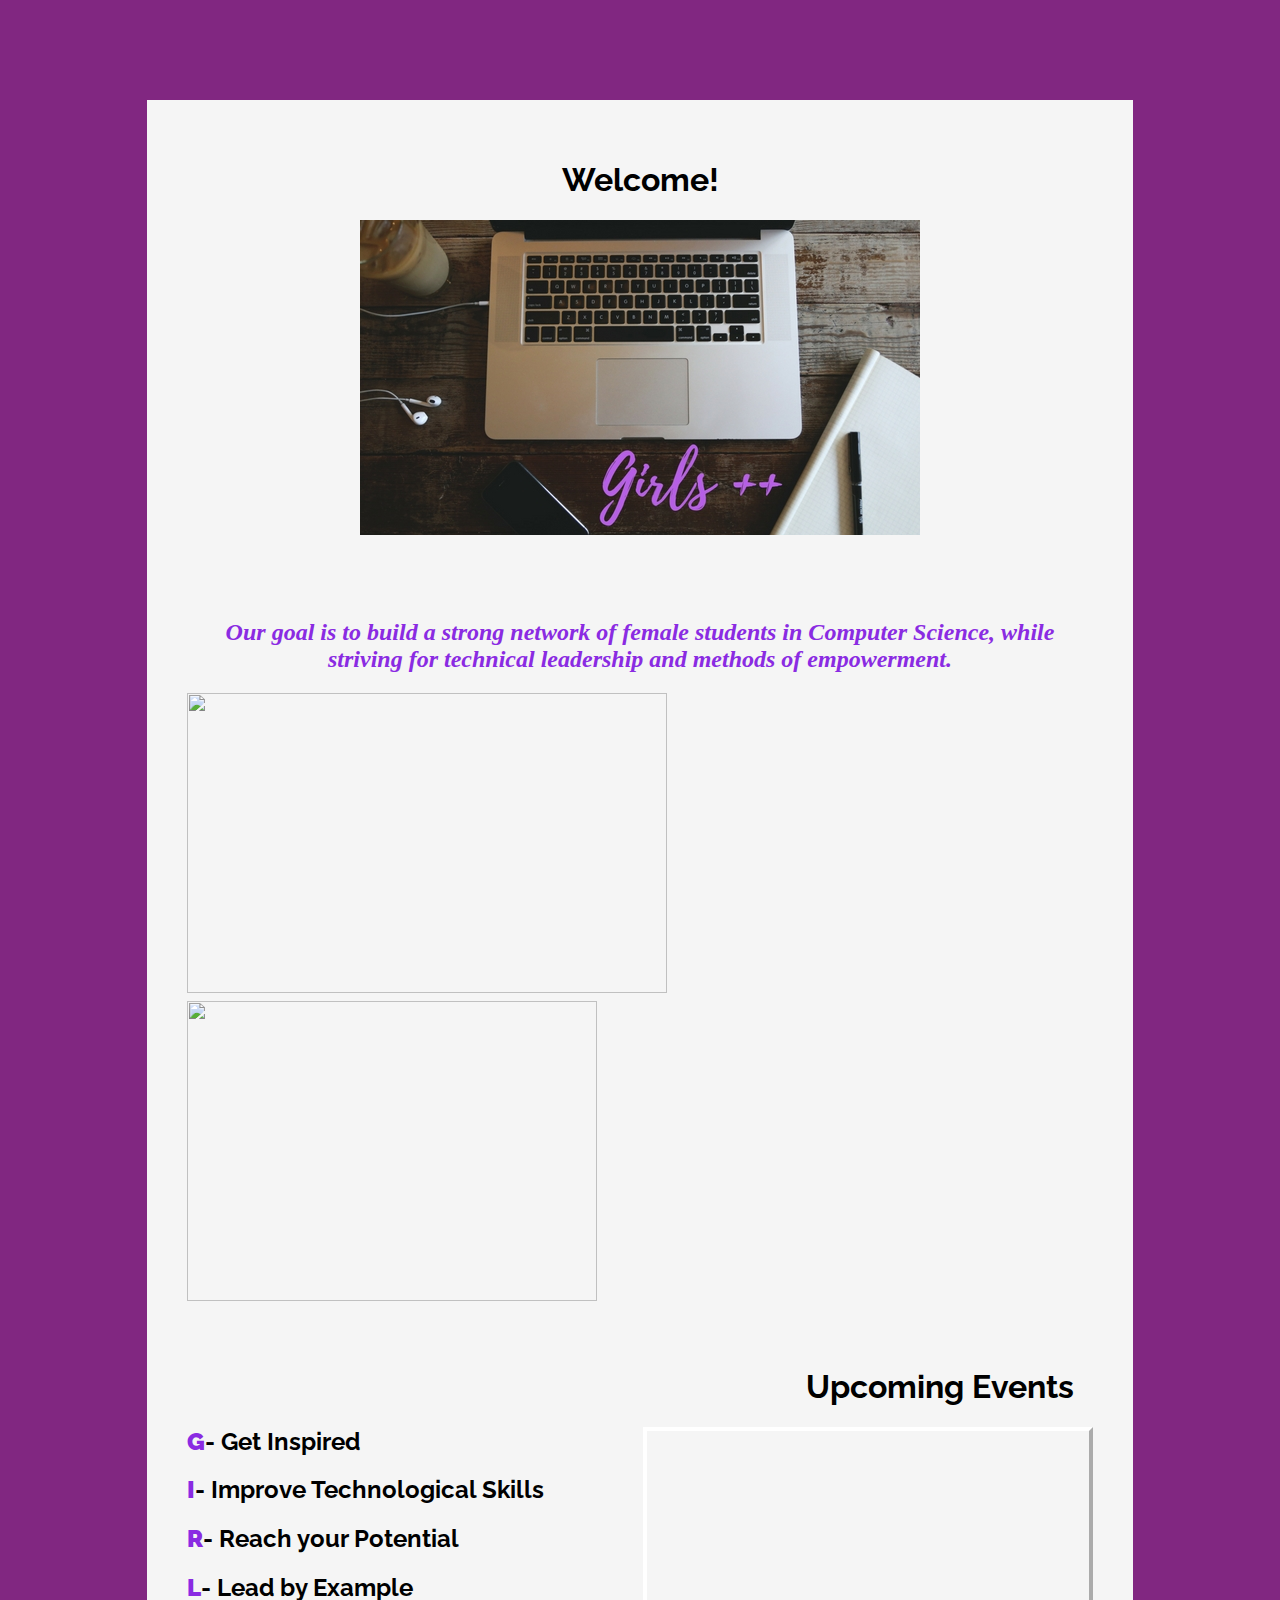
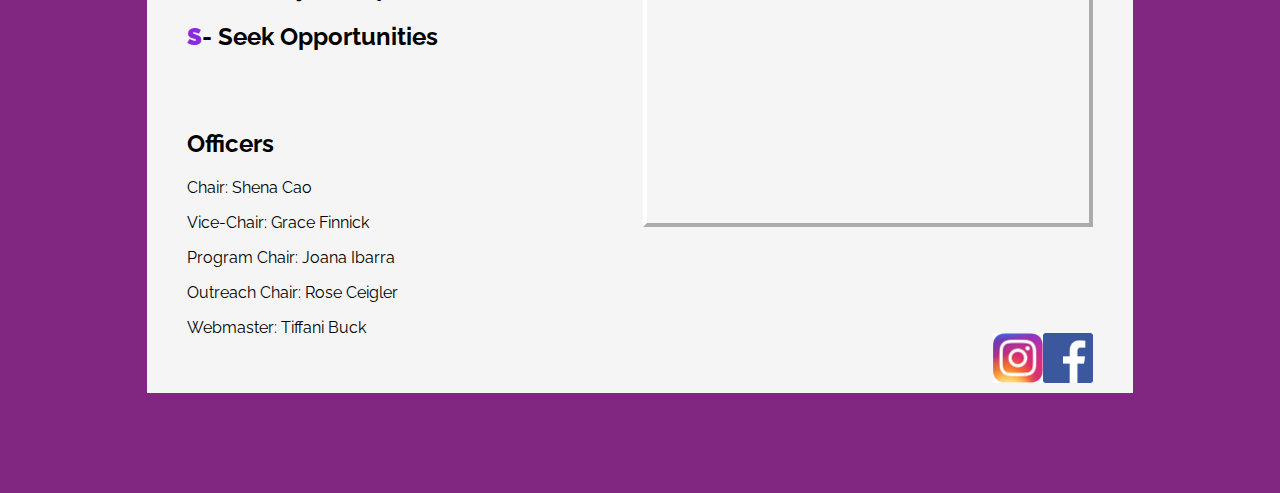
==== index.html @ fae146b2 "Add files via upload" ====
<!DOCTYPE html>
<html>
<!--<meta name="viewport" content="width=device-width, initial-scale=1.0">-->
<link href="https://fonts.googleapis.com/css?family=Raleway" rel="stylesheet">
<title>Girls++</title>
<style>
* {
  box-sizing: border-box;
}
body{
    background-color:#812781;
}

#regForm {
  background-color: whitesmoke;
  margin: 100px auto;
  font-family: Raleway;
  padding: 40px;
  width: 78%;
  min-width: 400px;
}
h1{
    text-align: center;
}
.imagestyle1 { 
    position: relative; top: -20px; 
}

</style>
<body>

<form id="regForm" action="/action_page.php">
   
  <h1 >Welcome!</h1>

  <center><img src="girls.jpg" ></center>

  
  <h1 style="color: whitesmoke"><center>Our Mission:</h1></center> 
  <font face="Lucida Calligraphy"><h2 style="color:blueviolet"><em><center>Our goal is to build a strong network of female students in Computer Science, while striving for technical leadership and methods of empowerment.</h2></em></center></font>
  <img src="photo1.jpg" style="float: left; width:480px; height:300px;margin-right: 1%; margin-bottom: 0.5em;">
  <img src="photo2.jpg" style="float: left; width: 410px;height:300px; margin-right: 1%; margin-bottom: 0.5em;">
  
  <p style="clear: both;"></p>
  

    <br></br><h1 style="color: black; margin-left: 600px;" >Upcoming Events</h1>
    
    
    <iframe style="border: white 4px outset; float:right;"src="https://calendar.google.com/calendar/b/1/embed?showPrint=0&amp;showCalendars=0&amp;showTz=0&amp;height=600&amp;wkst=1&amp;bgcolor=%23FFFFFF&amp;src=girlsplusplusatgsu%40gmail.com&amp;color=%237A367A&amp;ctz=America%2FNew_York" style="border-width:0" width="450" height="400" frameborder="0" scrolling="no"></iframe>
  
    <div>
            <h2><b  style="color:blueviolet">G</b>- Get Inspired  </h2>	
            <h2><b  style="color:blueviolet">I</b>- Improve Technological Skills</h2>
            <h2><b  style="color:blueviolet">R</b>- Reach your Potential</h2>
            <h2><b  style="color:blueviolet">L</b>- Lead by Example  </h2>
            <h2><b  style="color:blueviolet">S</b>- Seek Opportunities</h2>
            <div class="clear"></div><br></br>


<b><h2 style="color:black">Officers</h2></b>
<p> Chair: Shena Cao</p>
<p>Vice-Chair: Grace Finnick</p>
<p>Program Chair: Joana Ibarra</p>
<p>Outreach Chair: Rose Ceigler</p>
<p>Webmaster: Tiffani Buck</p>



<a href="http://www.facebook.com/groups/526152871102915/?source_id=163993890919444" target="_blank"><img class="t-image imagestyle1"src="facebook.png" width="50" height="50"style=" float:right;"></a>
<a href="http://www.instagram.com/girlsplusplusatgsu" target="_blank"><img class="t-image imagestyle1"src="instagram.jpg" width="50" height="50" style=" float:right;"></a>



    </body>
</html>
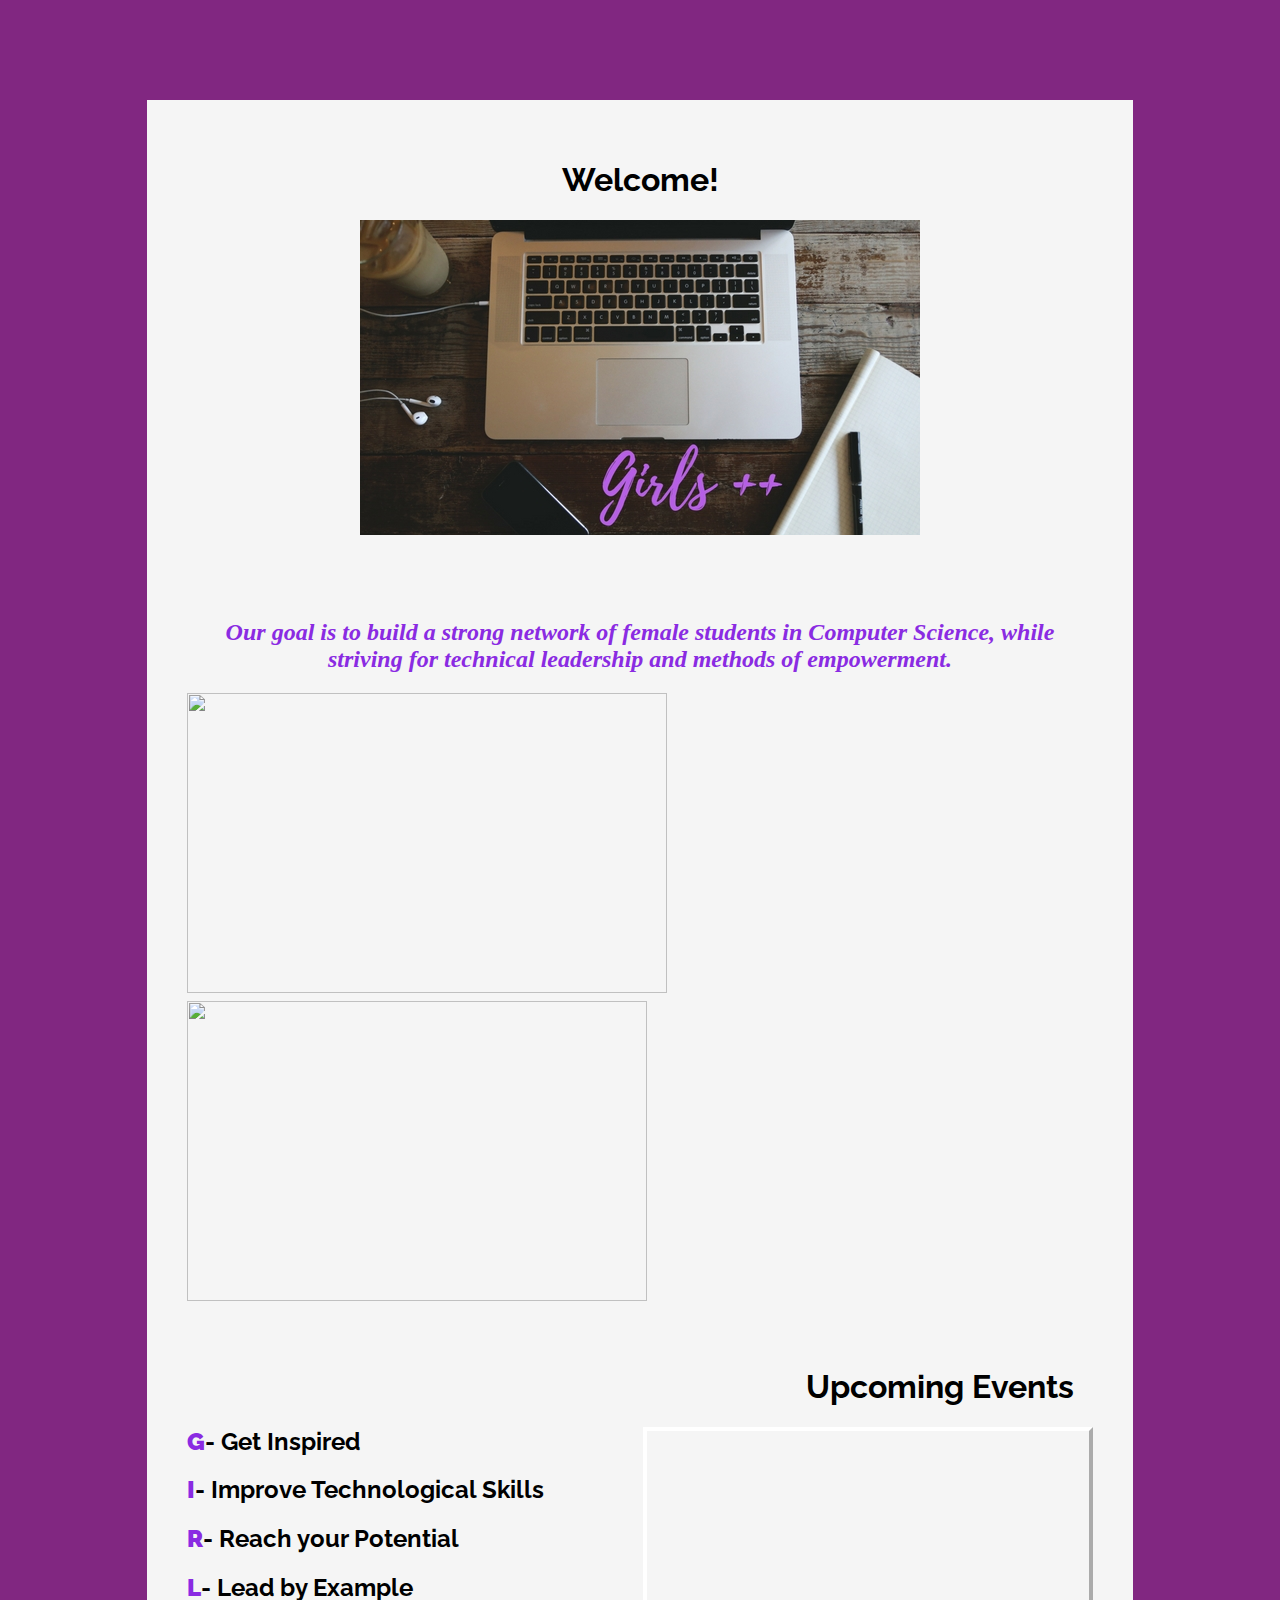
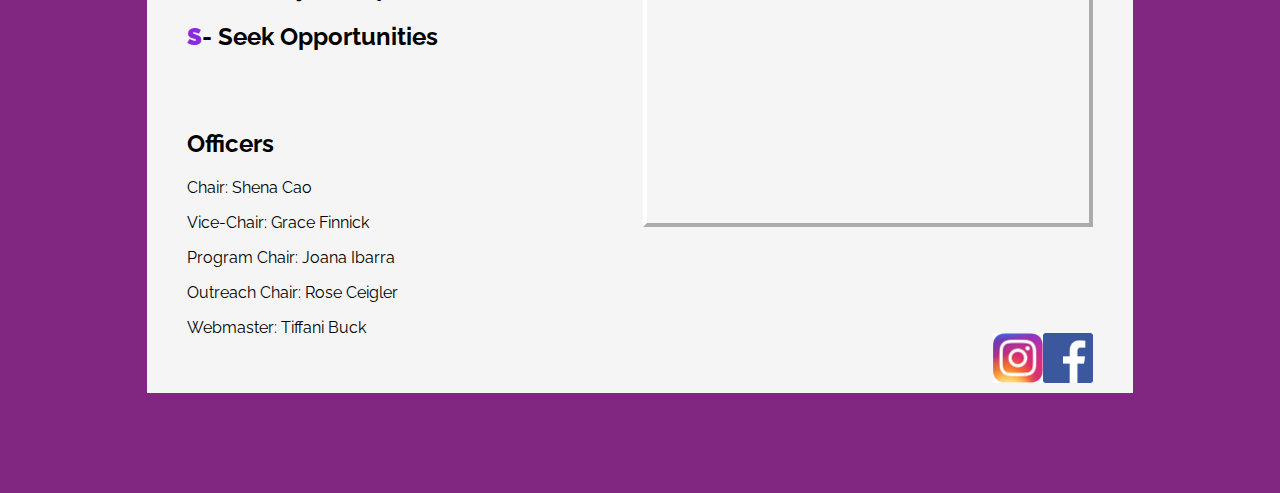
==== commit 98823c6f: "Add files via upload" ====
--- a/index.html
+++ b/index.html
@@ -1,6 +1,11 @@
 <!DOCTYPE html>
 <html>
-<!--<meta name="viewport" content="width=device-width, initial-scale=1.0">-->
+    <head>
+        <meta charset="utf-8"/>
+        <meta name="viewport" content="width=device=width, initial-scale=1">
+     <!--   <link rel="stylesheet" type="text/css" gref="style.css"/> -->
+    </head>
+
 <link href="https://fonts.googleapis.com/css?family=Raleway" rel="stylesheet">
 <title>Girls++</title>
 <style>
@@ -29,6 +34,7 @@
 </style>
 <body>
 
+
 <form id="regForm" action="/action_page.php">
    
   <h1 >Welcome!</h1>
@@ -38,9 +44,13 @@
   
   <h1 style="color: whitesmoke"><center>Our Mission:</h1></center> 
   <font face="Lucida Calligraphy"><h2 style="color:blueviolet"><em><center>Our goal is to build a strong network of female students in Computer Science, while striving for technical leadership and methods of empowerment.</h2></em></center></font>
-  <img src="photo1.jpg" style="float: left; width:480px; height:300px;margin-right: 1%; margin-bottom: 0.5em;">
-  <img src="photo2.jpg" style="float: left; width: 410px;height:300px; margin-right: 1%; margin-bottom: 0.5em;">
+  <!--Sliderbox of images-->
   
+
+      <img src="photo1.jpg" style="float: left; width:480px; height:300px;margin-right: 1%; margin-bottom: 0.5em;">
+        <img src="photo2.jpg" style="float: left; width: 460px;height:300px; margin-right: 1%; margin-bottom: 0.5em;">
+    
+
   <p style="clear: both;"></p>
   
 
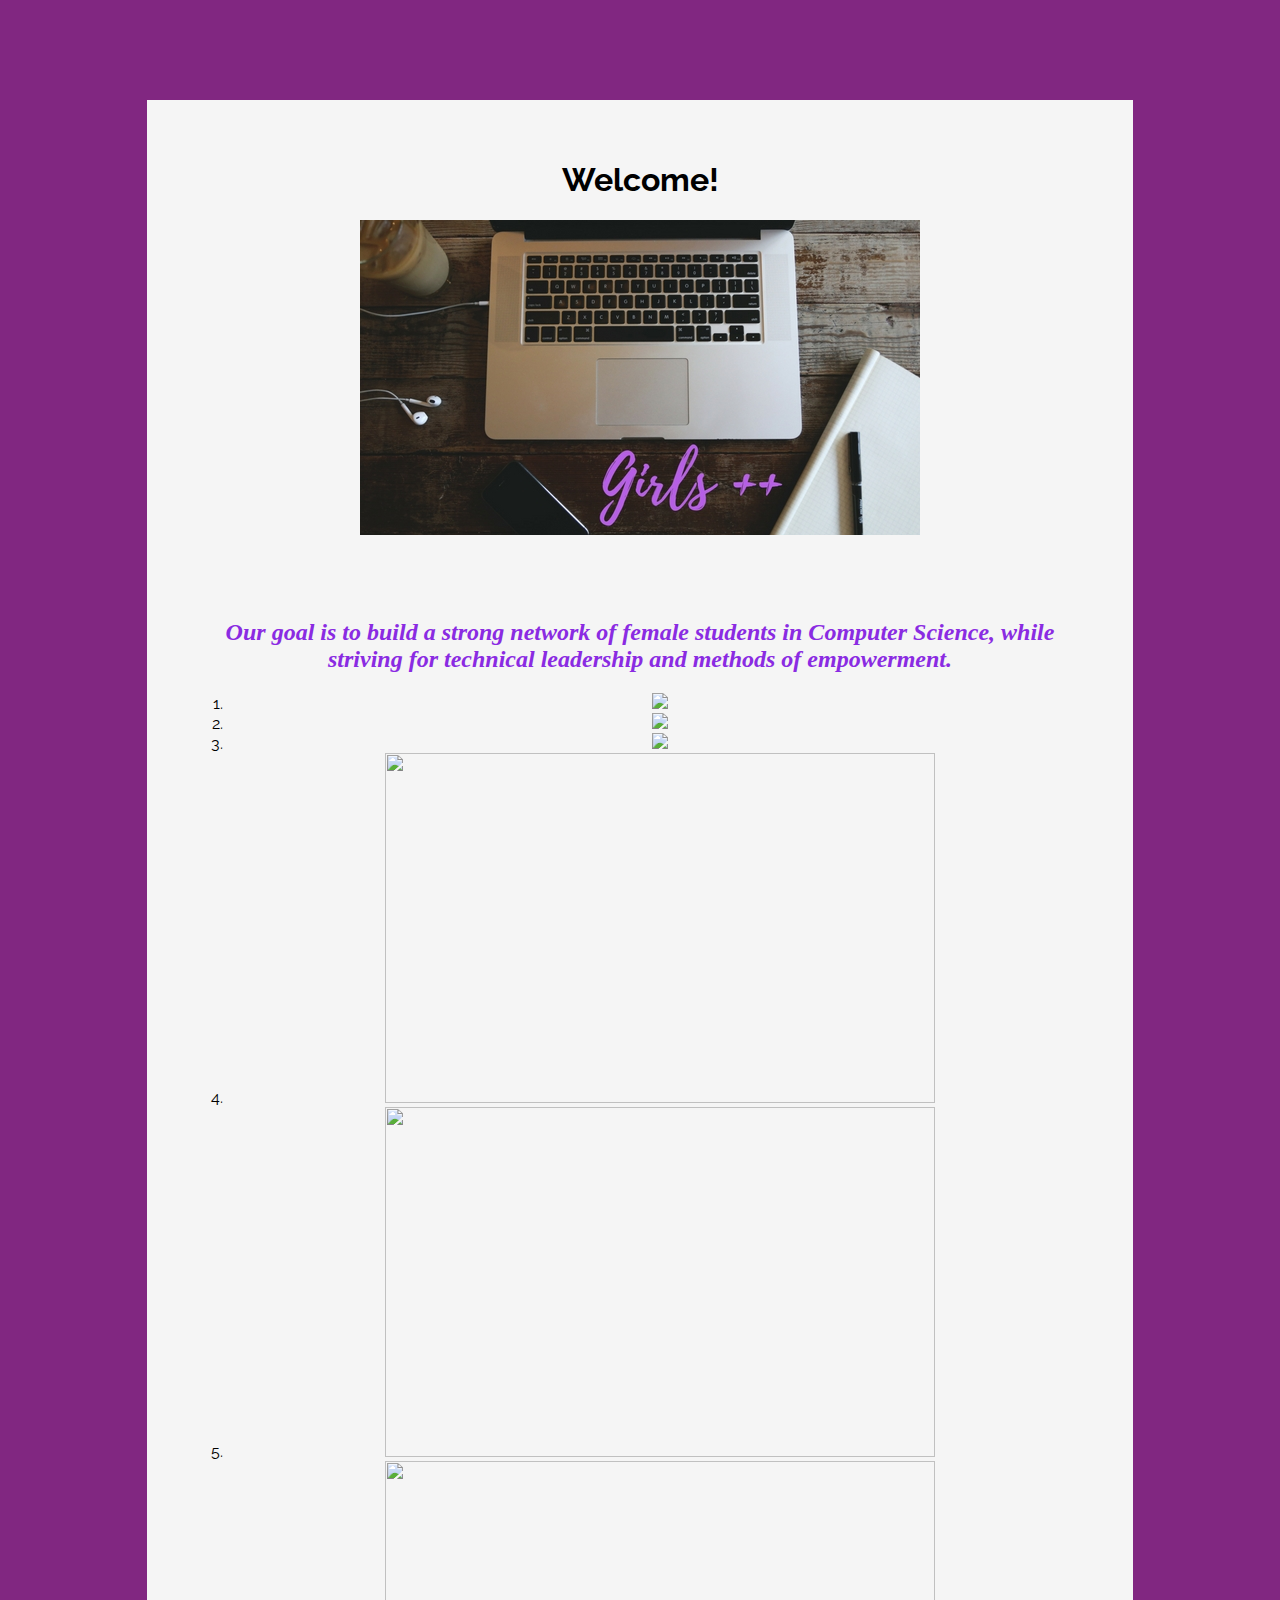
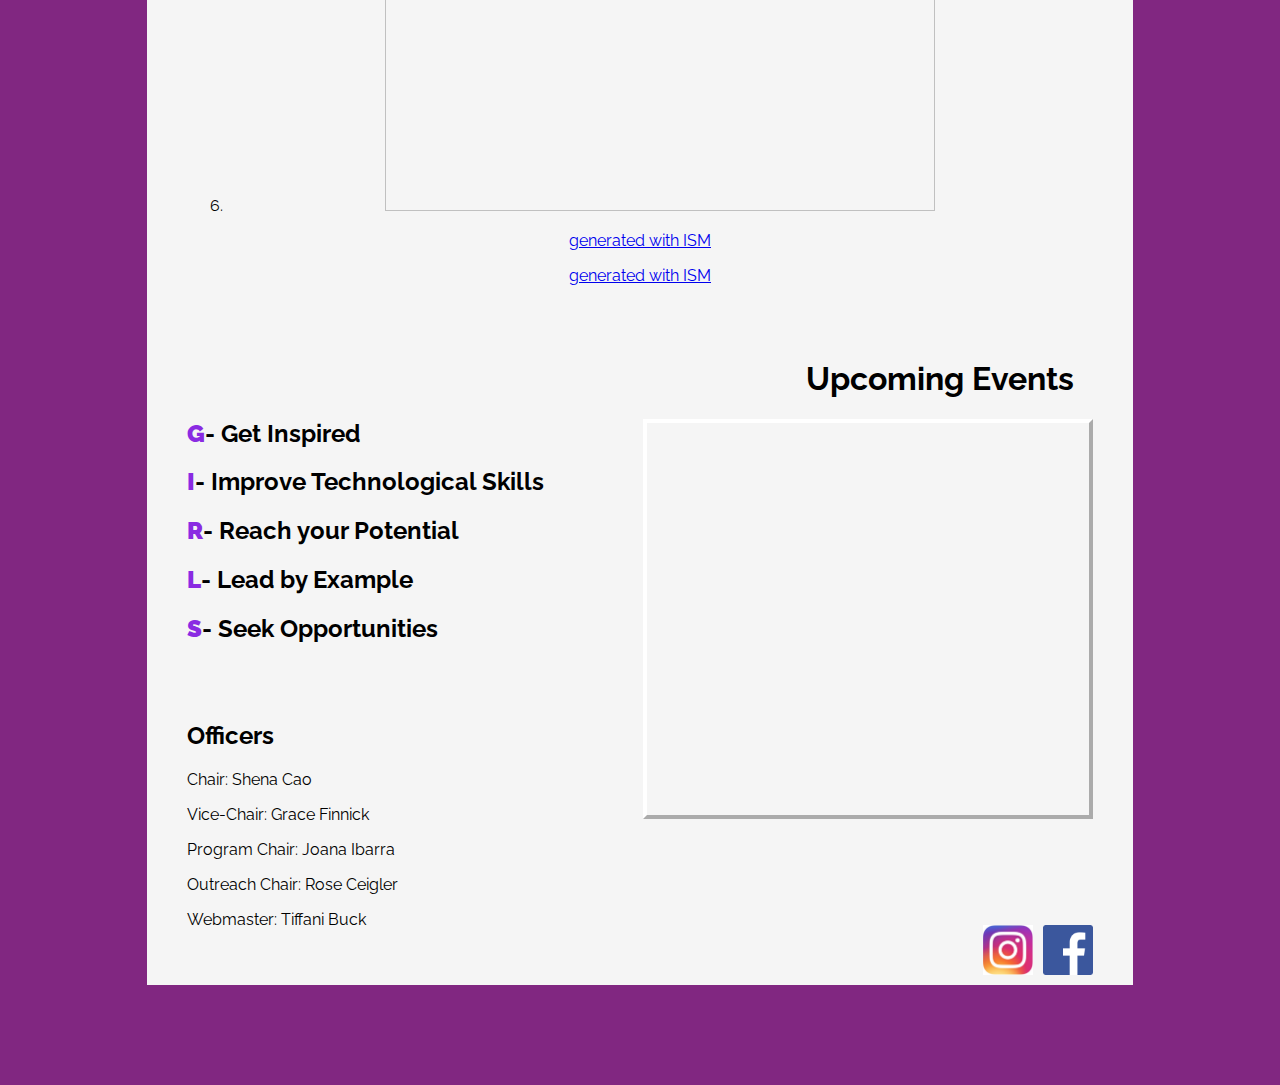
==== commit 14fbe2d5: "Add files via upload" ====
--- a/index.html
+++ b/index.html
@@ -1,9 +1,13 @@
 <!DOCTYPE html>
 <html>
     <head>
-        <meta charset="utf-8"/>
+      <meta charset="utf-8"/>
         <meta name="viewport" content="width=device=width, initial-scale=1">
-     <!--   <link rel="stylesheet" type="text/css" gref="style.css"/> -->
+        <link href="http://fonts.googleapis.com/css?family=Lobster+Two|Dancing+Script|Shadows+Into+Light+Two" rel="stylesheet" type="text/css">
+        <link rel="stylesheet" href="ism/css/my-slider.css"/>
+        <script src="ism/js/ism-2.2.min.js"></script>
+ 
+        
     </head>
 
 <link href="https://fonts.googleapis.com/css?family=Raleway" rel="stylesheet">
@@ -31,6 +35,8 @@
     position: relative; top: -20px; 
 }
 
+
+
 </style>
 <body>
 
@@ -44,13 +50,39 @@
   
   <h1 style="color: whitesmoke"><center>Our Mission:</h1></center> 
   <font face="Lucida Calligraphy"><h2 style="color:blueviolet"><em><center>Our goal is to build a strong network of female students in Computer Science, while striving for technical leadership and methods of empowerment.</h2></em></center></font>
-  <!--Sliderbox of images-->
-  
-
-      <img src="photo1.jpg" style="float: left; width:480px; height:300px;margin-right: 1%; margin-bottom: 0.5em;">
-        <img src="photo2.jpg" style="float: left; width: 460px;height:300px; margin-right: 1%; margin-bottom: 0.5em;">
+<!-- Gallery Slideshow -->  
+  <center><div class="ism-slider" data-play_type="once" data-interval="3000" data-radios="false" id="my-slider">
+        <ol>
+          <li>
+            <img src="ism/image/slides/_u/1522287360366_550488.jpg">
+            <div class="ism-caption ism-caption-0" data-delay='200'></div>
+          </li>
+          <li>
+            <img src="ism/image/slides/_u/1522287360768_318037.jpg">
+          </li>
+          <li>
+            <img src="ism/image/slides/_u/1522287358329_338944.jpg">
+          </li>
     
-
+              <li>
+                <img width=" 550" height="350"src="ism/image/slides/_u/1522289464240_468490.jpg">
+                <div class="ism-caption ism-caption-0" data-delay='200'></div>
+              </li>
+              <li>
+                <img width=" 550" height="350"src="ism/image/slides/_u/1522289465335_930745.jpg">
+              </li>
+              <li>
+                <img width=" 550" height="350"src="ism/image/slides/_u/1522289465748_731672.jpg">
+              </li>
+            </ol>
+        
+        
+          <p class="ism-badge" id="my-slider-ism-badge"><a class="ism-link" href="http://imageslidermaker.com" rel="nofollow">generated with ISM</a></p>
+          
+      <p class="ism-badge" id="my-slider-ism-badge"><a class="ism-link" href="http://imageslidermaker.com" rel="nofollow">generated with ISM</a></p>
+      
+    </div></center>
+<!-- end of slideshow -->
   <p style="clear: both;"></p>
   
 
@@ -77,7 +109,7 @@
 
 
 
-<a href="http://www.facebook.com/groups/526152871102915/?source_id=163993890919444" target="_blank"><img class="t-image imagestyle1"src="facebook.png" width="50" height="50"style=" float:right;"></a>
+<a href="http://www.facebook.com/groups/526152871102915/?source_id=163993890919444" target="_blank"><img class="t-image imagestyle1"src="facebook.png" width="50" height="50"style=" float:right; margin-left:10px;"></a>
 <a href="http://www.instagram.com/girlsplusplusatgsu" target="_blank"><img class="t-image imagestyle1"src="instagram.jpg" width="50" height="50" style=" float:right;"></a>
 
 
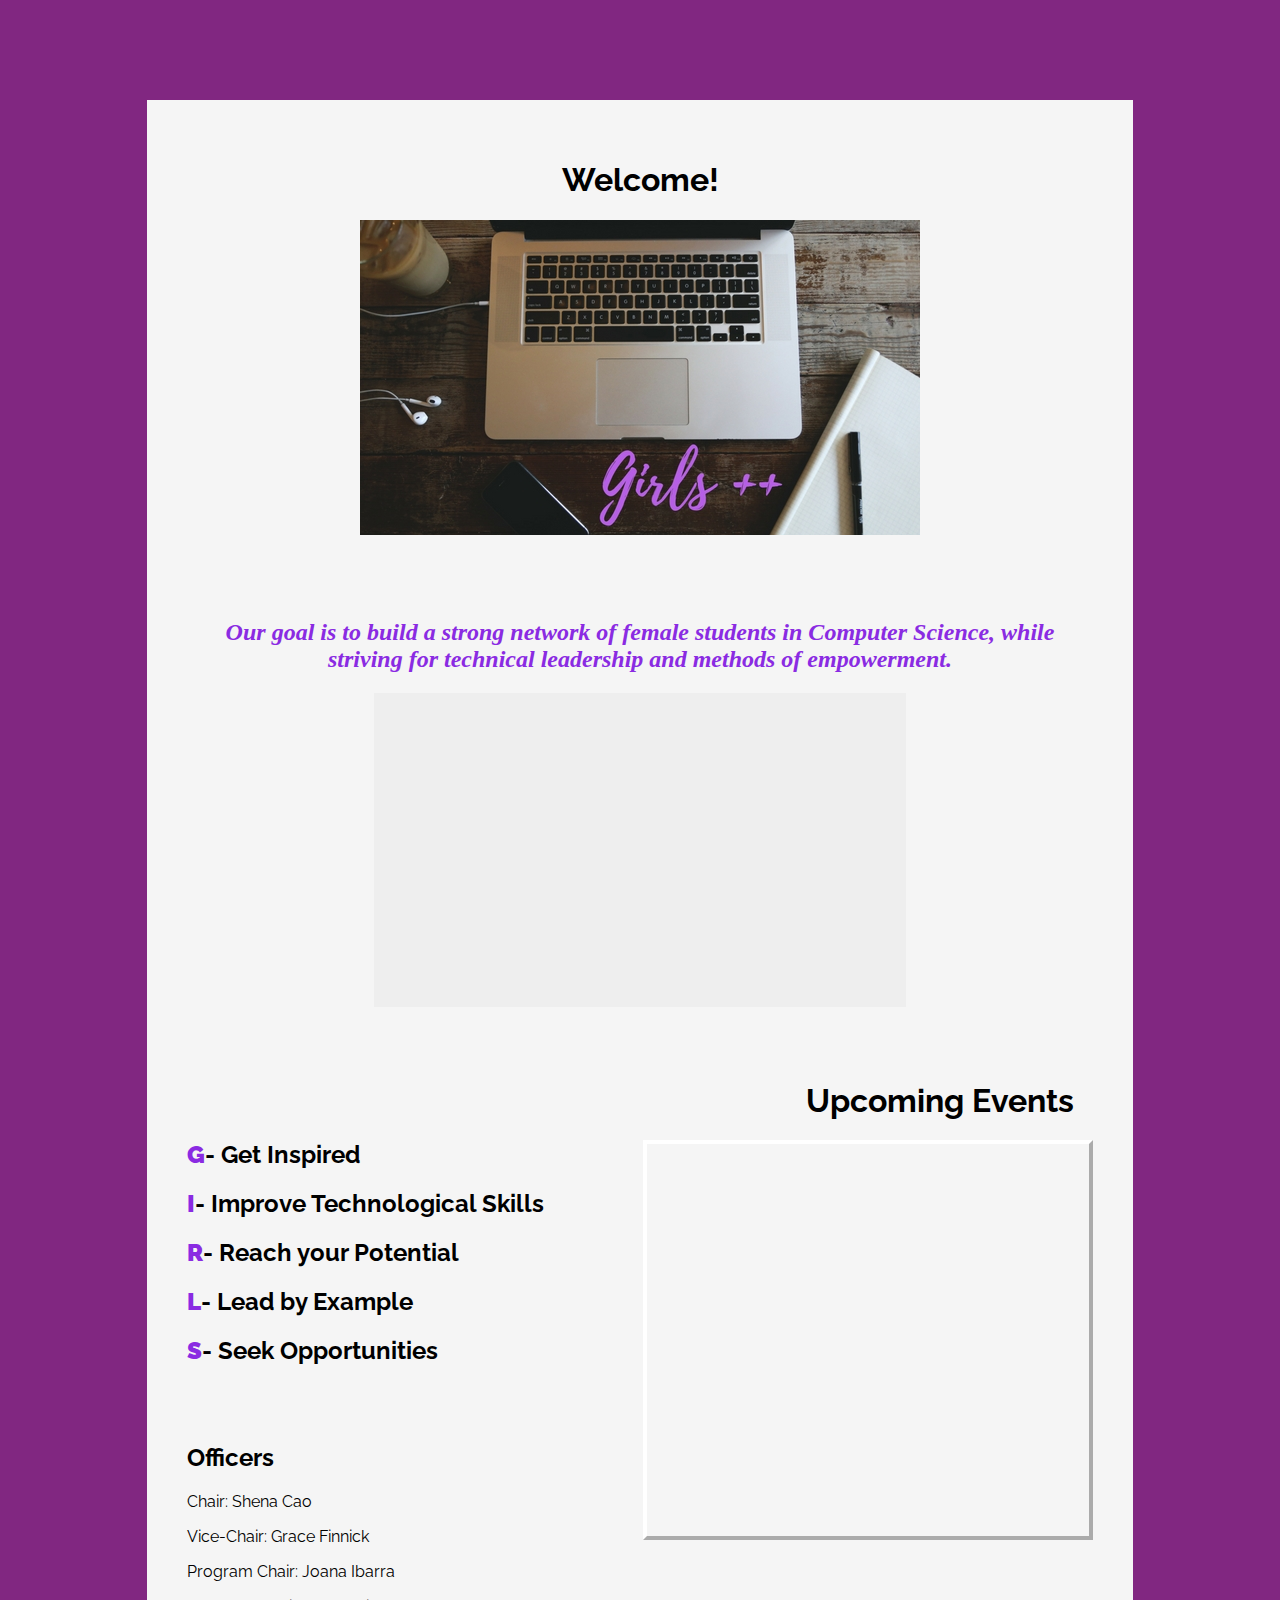
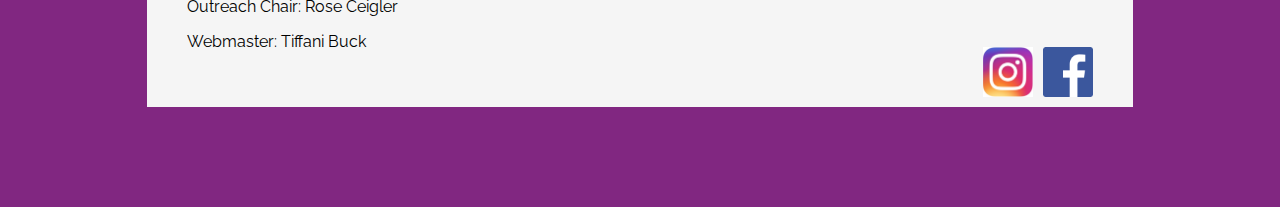
==== commit b9c70d05: "Update index.html" ====
--- a/index.html
+++ b/index.html
@@ -54,14 +54,14 @@
   <center><div class="ism-slider" data-play_type="once" data-interval="3000" data-radios="false" id="my-slider">
         <ol>
           <li>
-            <img src="ism/image/slides/_u/1522287360366_550488.jpg">
+            <img src="1522287360366_550488.jpg">
             <div class="ism-caption ism-caption-0" data-delay='200'></div>
           </li>
           <li>
-            <img src="ism/image/slides/_u/1522287360768_318037.jpg">
+            <img src="1522287360768_318037.jpg">
           </li>
           <li>
-            <img src="ism/image/slides/_u/1522287358329_338944.jpg">
+            <img src="1522287358329_338944.jpg">
           </li>
     
               <li>
--- a/ism/css/my-slider.css
+++ b/ism/css/my-slider.css
@@ -0,0 +1,519 @@
+.ism-slider > ol, .ism-slider > ol > li, .ism-slider > ol > li > img { width: 100%; list-style: none; margin: 0; padding: 0; }
+.ism-slider {
+  overflow: hidden;
+  position: relative;
+  padding: 0 !important;
+  -webkit-user-select: none;
+  -khtml-user-select: none;
+  -moz-user-select: none;
+  -ms-user-select: none;
+  user-select: none;
+  cursor: default;
+  z-index: 2;
+  background-color: rgba(0, 0, 0, 0.1);
+  -webkit-animation: ism-fadein 3s;
+  -webkit-background-clip: padding-box;
+  -moz-background-clip: padding;
+  background-clip: padding-box;
+}
+@-webkit-keyframes ism-fadein {
+  from { opacity: 0; }
+  to { opacity: 1; }
+}
+@-webkit-keyframes ism-loading {
+  50% { left: 120px; }
+}
+
+.ism-slider .ism-slides {
+  list-style: none;
+  position: absolute;
+  height: 100%;
+  top: 0;
+  padding: 0 !important;
+  margin-top: 0;
+  margin-bottom: 0;
+  z-index: 1;
+}
+
+.ism-slider li.ism-slide {
+  height: 100%;
+  overflow: hidden;
+  position: absolute;
+  display: block;
+  top: 0;
+  bottom: 0;
+  margin: 0 !important;
+  padding: 0 !important;
+  background-color: #d5d5d5;
+  text-align: center;
+}
+
+.ism-slider .ism-img-frame {
+  display: block;
+  position: absolute;
+  width: 100%;
+  height: 100%;
+}
+
+.ism-slider a.ism-image-link {
+  position: absolute;
+  color: inherit;
+  text-decoration: none;
+  display: block;
+  top: 0;
+  left: 0;
+  width: 100%;
+  height: 100%;
+}
+
+.ism-slider .ism-img {
+  display: block;
+  border: none;
+  position: absolute;
+  pointer-events: none;
+}
+
+.ism-button, .ism-pause-button {
+  position: absolute;
+  display: block;
+  -webkit-box-sizing: border-box; -moz-box-sizing: border-box; box-sizing: border-box;
+  border: none;
+  outline: none;
+  text-align:center;
+  z-index: 6;
+  cursor: pointer;
+  padding: 0;
+  background-repeat: no-repeat;
+  background-position: center center;
+}
+
+.ism-pause-button {
+  display: none;
+  left: 50%;
+}
+
+.ism-slider:hover .ism-pause-button {
+  display: block;
+}
+
+.ism-caption {
+  -webkit-box-sizing: border-box; -moz-box-sizing: border-box; box-sizing: border-box;
+  padding: 0 1em;
+  text-shadow: none;
+  line-height: 1.2em;
+  padding: 0.25em 0.5em;
+  width: auto;
+  height: auto;
+  text-align: center;
+  visibility: hidden;
+}
+
+a.ism-image-link .ism-caption, a.ism-caption {
+  text-decoration: none;
+  font-weight: normal;
+}
+
+a.ism-caption:hover {
+  text-decoration: underline;
+}
+
+.ism-caption-0 {
+  z-index: 3;
+}
+
+.ism-caption-1 {
+  z-index: 4;
+}
+
+.ism-caption-2 {
+  z-index: 5;
+}
+
+.ism-radios {
+  margin: 0;
+  padding: 0;
+  list-style: none;
+  color: #fff;
+  font-size: 1px;
+}
+
+.ism-slider .ism-radios {
+  position: absolute;
+  -webkit-box-sizing: border-box; -moz-box-sizing: border-box; box-sizing: border-box;
+  z-index: 6;
+  bottom: 5px;
+  left: 0;
+  right: 0;
+  width: auto;
+  background-color: rgba(255, 255, 255, 0.0);
+  padding: 0 7px;
+  height: 0;
+  overflow: visible;
+}
+
+.ism-slider .ism-radios.ism-radios-as-thumbnails {
+  bottom: 5px;
+}
+
+.ism-radios li {
+  position: relative;
+  display: inline-block;
+  margin: 0 3px;
+  padding: 0;
+}
+
+.ism-radios input.ism-radio {
+  display: none;
+}
+
+.ism-radios label {
+  display: block;
+  -webkit-box-sizing: border-box; -moz-box-sizing: border-box; box-sizing: border-box;
+  margin: 0;
+  text-decoration: none;
+  cursor: pointer;
+}
+
+.ism-radios-as-thumbnails label {
+  -webkit-background-size: 120% auto; -moz-background-size: 120% auto; -o-background-size: 120% auto; background-size: 120% auto;
+  background-position: center center;
+  background-repeat: no-repeat;
+  border: 2px solid rgba(255, 255, 255, 0.6);
+  opacity: 0.8;
+}
+
+.ism-radios-as-thumbnails label:hover {
+  border: 2px solid #fff;
+  opacity: 1;
+}
+
+.ism-radios-as-thumbnails li.active label {
+  border: 2px solid rgba(255, 255, 255, 1.0);
+  opacity: 1;
+}
+
+p.ism-badge {
+  margin: 0 auto;
+  text-align: right;
+  font-size: 10px;
+  padding-top: 1px;
+  color: #ccc;
+  font-family: sans-serif;
+  font-weight: normal;
+}
+
+p.ism-badge a.ism-link {
+  color: inherit;
+  text-decoration: none;
+  margin-right: 0.25em;
+}
+
+p.ism-badge a.ism-link:hover {
+  color: #aaa;
+  text-decoration: underline;
+}
+
+.ism-zoom-in {
+  -webkit-animation: zoomin 0.81s linear 1;
+  animation: zoomin 0.81s linear 1;
+}
+
+@-webkit-keyframes zoomin {
+  0% { -webkit-transform: scale(1.0); transform: scale(1.0); }
+  100% { -webkit-transform: scale(3.0); transform: scale(3.0); }
+}
+@keyframes zoomin {
+  0% { -webkit-transform: scale(1.0); transform: scale(1.0); }
+  100% { -webkit-transform: scale(3.0); transform: scale(3.0); }
+}
+
+@-webkit-keyframes fadein {
+  0% { opacity: 0; }
+ 100% { opacity: 1; }
+}
+@keyframes fadein {
+  0% { opacity: 0; }
+ 100% { opacity: 1; }
+}
+
+@-webkit-keyframes slidein {
+  0% { -webkit-transform: translate(-1200px, 0); transform: translate(-1200px, 0); }
+  100% { -webkit-transform: translate(0, 0); transform: translate(0, 0); }
+}
+@keyframes slidein {
+  0% { -webkit-transform: translate(-1200px, 0); transform: translate(-1200px, 0); }
+  100% { -webkit-transform: translate(0, 0); transform: translate(0, 0); }
+}
+
+@-webkit-keyframes popin {
+  50% { -webkit-transform: scale(1.2); transform: scale(1.2); }
+}
+@keyframes popin {
+  50% { -webkit-transform: scale(1.2); transform: scale(1.2); }
+}
+
+.ism-zoom-pan {
+  -webkit-animation: zoompan 20.0s linear 1;
+  animation: zoompan 20.0s linear 1;
+}
+@-webkit-keyframes zoompan {
+  0% { -webkit-transform: translate(0, 0) scale(1.0); transform: translate(0, 0) scale(1.0); }
+  50% { -webkit-transform: translate(-5%, -5%) scale(1.3); transform: translate(-5%, -5%) scale(1.3); }
+  100% { -webkit-transform: translate(0, 0) scale(1.0); transform: translate(0, 0) scale(1.0); }
+}
+@keyframes zoompan {
+  0% { -webkit-transform: translate(0, 0) scale(1.0); transform: translate(0, 0) scale(1.0); }
+  50% { -webkit-transform: translate(-5%, -5%) scale(1.3); transform: translate(-5%, -5%) scale(1.3); }
+  100% { -webkit-transform: translate(0, 0) scale(1.0); transform: translate(0, 0) scale(1.0); }
+}
+
+.ism-zoom-rotate {
+  -webkit-animation: zoomrotate 20.0s linear 1;
+  animation: zoomrotate 20.0s linear 1;
+}
+@-webkit-keyframes zoomrotate {
+  0% { -webkit-transform: rotate(0) scale(1.0); transform: rotate(0) scale(1.0); }
+  50% { -webkit-transform: rotate(-5deg) scale(1.3); transform: rotate(-5deg) scale(1.3); }
+  100% { -webkit-transform: rotate(0) scale(1.0); transform: rotate(0) scale(1.0); }
+}
+@keyframes zoomrotate {
+  0% { -webkit-transform: rotate(0) scale(1.0); transform: rotate(0) scale(1.0); }
+  50% { -webkit-transform: rotate(-5deg) scale(1.3); transform: rotate(-5deg) scale(1.3); }
+  100% { -webkit-transform: rotate(0) scale(1.0); transform: rotate(0) scale(1.0); }
+}
+/* SLIDER */
+
+#my-slider {
+    width: 532px;
+    border-radius: 0;
+}
+
+#my-slider-ism-badge {
+    width: 532px;
+}
+
+#my-slider:before {
+    content: ''; display: block; padding-top: 59%;
+}
+
+#my-slider .ism-frame {
+    position: absolute; top: 0; bottom: 0; left: 0; width: 100%;
+}
+
+#my-slider .ism-button {
+    display: block;
+    border-radius: 30px;
+    width: 60px; height: 60px; background-size: 16px 16px; top: 50%; margin-top: -30px;
+    color: #000; background-color: rgba(255, 255, 255, 0.3);
+    display: block; visibility: visible;
+}
+
+#my-slider .ism-button-prev {
+    background-image: url([data-uri]);
+    left: 10px;
+}
+
+#my-slider .ism-button-next {
+    background-image: url([data-uri]);
+    right: 10px;
+}
+
+#my-slider .ism-pause-button {
+    width: 60px; height: 60px; background-size: 16px 16px; top: 50%; margin-top: -30px; border-radius: 30px; margin-left: -30px;
+    color: #000; background-color: rgba(255, 255, 255, 0.3); background-image: url([data-uri]);
+}
+
+#my-slider .ism-pause-button.ism-play {
+    background-image: url([data-uri]);
+}
+
+#my-slider .ism-button:hover {
+    background-color: rgba(255, 255, 255, 0.6);
+}
+
+#my-slider .ism-pause-button:hover {
+    background-color: rgba(255, 255, 255, 0.6);
+}
+
+#my-slider .ism-radios {
+    display: none;
+    height: 20px;
+    text-align: center;
+}
+
+#my-slider .ism-radios label {
+    width: 20px; height: 20px;
+    border-radius: 10px;
+    color: #fff; background-color: rgba(0, 0, 0, 0.5);
+}
+
+#my-slider .ism-radios li.active label {
+    background-color: rgba(0, 0, 0, 1.0);
+}
+
+#my-slider .ism-radios label:hover {
+    background-color: rgba(0, 0, 0, 0.8);
+}
+
+
+/* SLIDES */
+
+#my-slider .ism-slide-0 img {
+    width: 100%; height: 100%;
+}
+
+#my-slider .ism-slide-0 .ism-img {
+    width: 100%; height: 100%;
+}
+
+#my-slider .ism-slide-1 .ism-img-frame {
+    width: 100%;
+}
+
+#my-slider .ism-slide-1 .ism-img {
+    width: 100%;
+    bottom: 0;
+}
+
+#my-slider .ism-slide-2 .ism-img-frame {
+    width: 100%;
+}
+
+#my-slider .ism-slide-2 .ism-img {
+    width: 100%;
+    bottom: 0;
+}
+
+#my-slider li.ism-slide-0 .ism-img {
+    top: 0; bottom: 0; left: 0; right: 0;
+}
+
+
+/* CAPTIONS */
+
+#my-slider .ism-slide-0 .ism-caption-0.ism-caption-anim {
+    -webkit-animation: popin 0.25s; animation: popin 0.25s;
+}
+
+#my-slider .ism-slide-0 .ism-caption-1.ism-caption-anim {
+    -webkit-animation: fadein 0.5s; animation: fadein 0.5s;
+}
+
+#my-slider .ism-slide-0 .ism-caption-2.ism-caption-anim {
+    -webkit-animation: fadein 0.5s; animation: fadein 0.5s;
+}
+
+#my-slider .ism-slide-1 .ism-caption-0.ism-caption-anim {
+    -webkit-animation: slidein 0.25s; animation: slidein 0.25s;
+}
+
+#my-slider .ism-slide-1 .ism-caption-1.ism-caption-anim {
+    -webkit-animation: fadein 0.5s; animation: fadein 0.5s;
+}
+
+#my-slider .ism-slide-1 .ism-caption-2.ism-caption-anim {
+    -webkit-animation: fadein 0.5s; animation: fadein 0.5s;
+}
+
+#my-slider .ism-slide-2 .ism-caption-0.ism-caption-anim {
+    -webkit-animation: fadein 0.5s; animation: fadein 0.5s;
+}
+
+#my-slider .ism-slide-2 .ism-caption-1.ism-caption-anim {
+    -webkit-animation: fadein 0.5s; animation: fadein 0.5s;
+}
+
+#my-slider .ism-slide-2 .ism-caption-2.ism-caption-anim {
+    -webkit-animation: fadein 0.5s; animation: fadein 0.5s;
+}
+
+#my-slider .ism-slide-0 .ism-caption-0 {
+    font-size: 2em;
+    font-family: "Lobster Two", cursive, sans-serif;
+    position: absolute; top: 80%;
+    left: 5%;
+    border-radius: 4px;
+    border: none;
+    color: #fff; background-color: rgba(0, 0, 0, 0.70);
+}
+
+#my-slider .ism-slide-0 .ism-caption-1 {
+    font-size: 1.25em;
+    font-family: sans-serif;
+    position: absolute; top: 60%;
+    left: 40%;
+    border-radius: 4px;
+    border: none;
+    color: #fff; background-color: rgba(0, 0, 0, 0.70);
+}
+
+#my-slider .ism-slide-0 .ism-caption-2 {
+    font-size: 1.25em;
+    font-family: sans-serif;
+    position: absolute; top: 10%;
+    left: 60%;
+    border-radius: 4px;
+    border: none;
+    color: #fff; background-color: rgba(0, 0, 0, 0.70);
+}
+
+#my-slider .ism-slide-1 .ism-caption-0 {
+    font-size: 2em;
+    font-family: "Dancing Script", cursive, sans-serif;
+    position: absolute; top: 10%;
+    left: 65%;
+    border-radius: 4px;
+    border: none;
+    color: #000; background-color: rgba(255, 255, 255, 1.0);
+}
+
+#my-slider .ism-slide-1 .ism-caption-1 {
+    font-size: 1.25em;
+    font-family: sans-serif;
+    position: absolute; top: 60%;
+    left: 40%;
+    border-radius: 4px;
+    border: none;
+    color: #fff; background-color: rgba(0, 0, 0, 0.70);
+}
+
+#my-slider .ism-slide-1 .ism-caption-2 {
+    font-size: 1.25em;
+    font-family: sans-serif;
+    position: absolute; top: 10%;
+    left: 60%;
+    border-radius: 4px;
+    border: none;
+    color: #fff; background-color: rgba(0, 0, 0, 0.70);
+}
+
+#my-slider .ism-slide-2 .ism-caption-0 {
+    font-size: 1.5em;
+    font-family: "Shadows Into Light Two", cursive, sans-serif;
+    position: absolute; top: 80%;
+    left: 5%;
+    border-radius: 4px;
+    border: 2px solid #000;
+    color: #000; background-color: rgba(255, 255, 255, 0.70);
+}
+
+#my-slider .ism-slide-2 .ism-caption-1 {
+    font-size: 1.25em;
+    font-family: sans-serif;
+    position: absolute; top: 60%;
+    left: 40%;
+    border-radius: 4px;
+    border: none;
+    color: #fff; background-color: rgba(0, 0, 0, 0.70);
+}
+
+#my-slider .ism-slide-2 .ism-caption-2 {
+    font-size: 1.25em;
+    font-family: sans-serif;
+    position: absolute; top: 10%;
+    left: 60%;
+    border-radius: 4px;
+    border: none;
+    color: #fff; background-color: rgba(0, 0, 0, 0.70);
+}
+
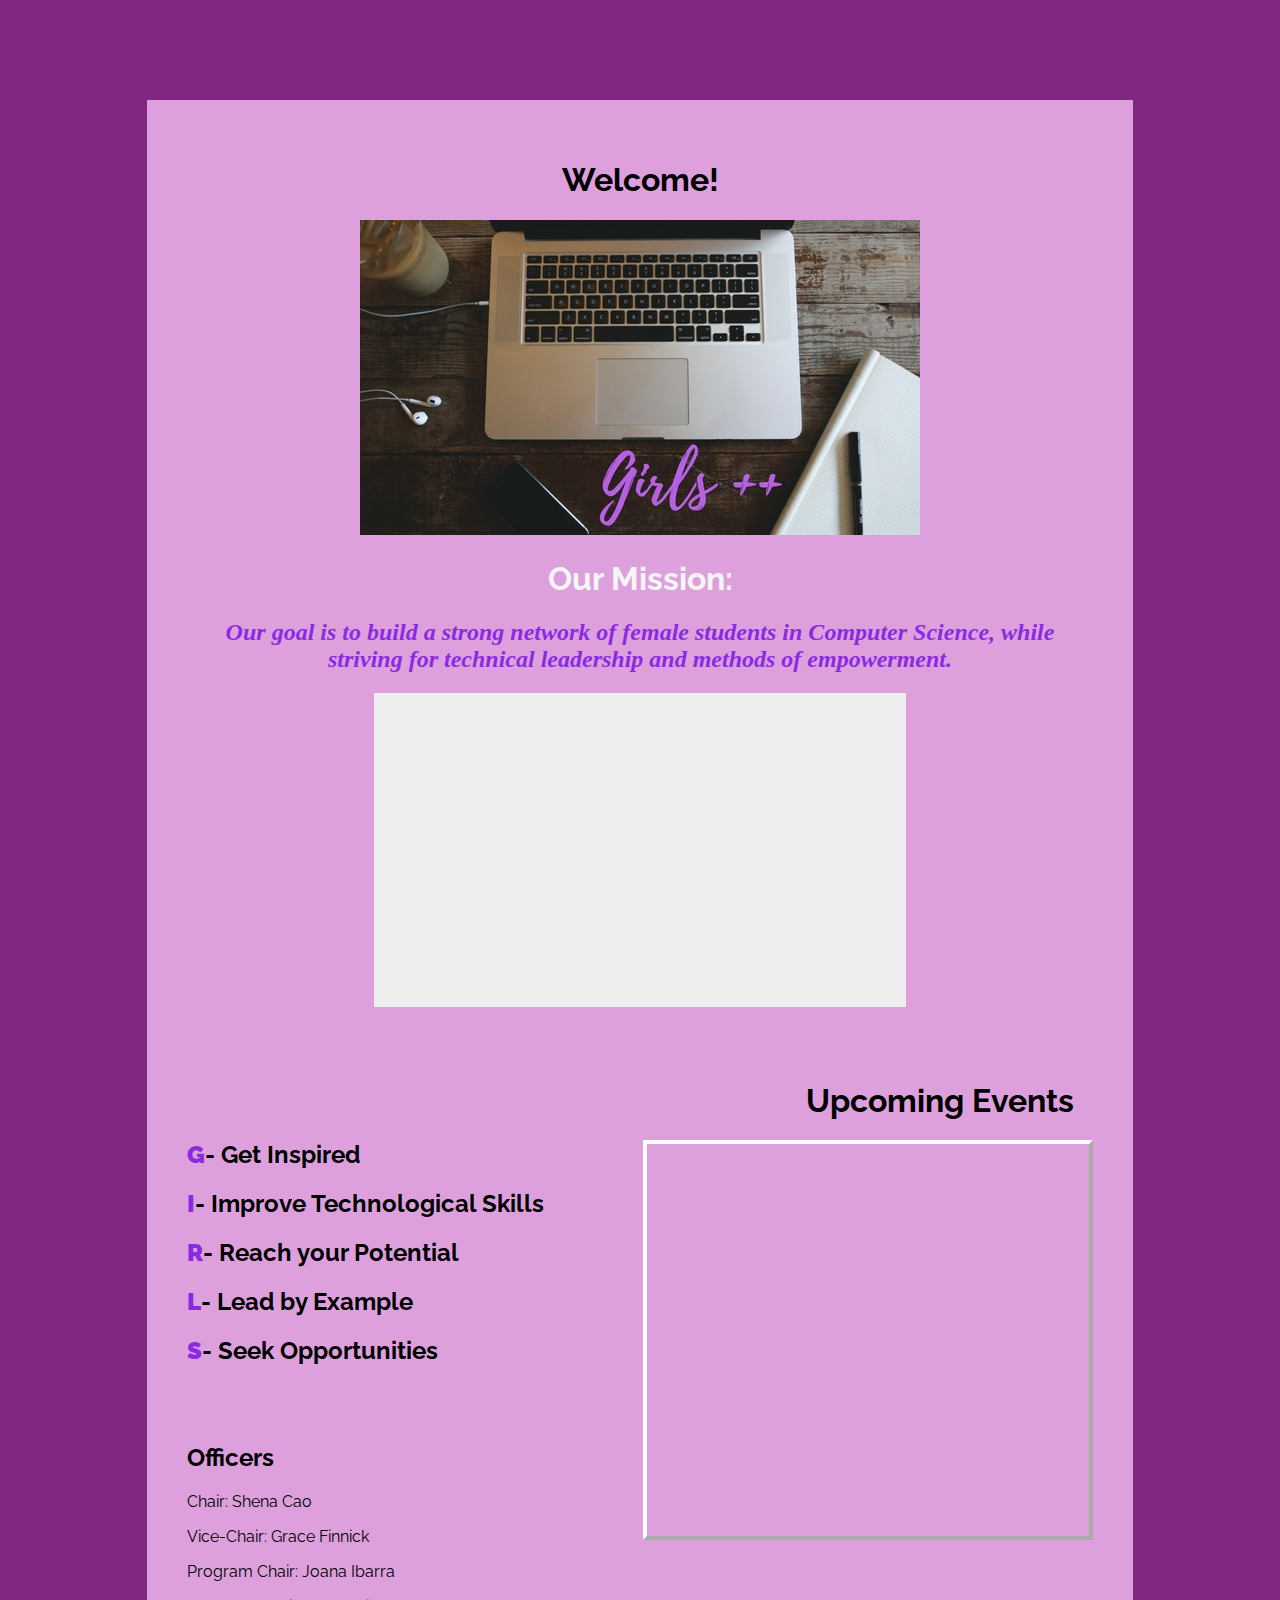
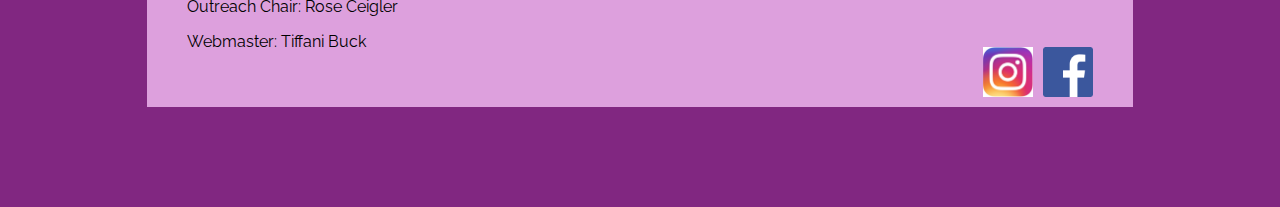
==== commit 00852f60: "Update index.html" ====
--- a/index.html
+++ b/index.html
@@ -4,8 +4,8 @@
       <meta charset="utf-8"/>
         <meta name="viewport" content="width=device=width, initial-scale=1">
         <link href="http://fonts.googleapis.com/css?family=Lobster+Two|Dancing+Script|Shadows+Into+Light+Two" rel="stylesheet" type="text/css">
-        <link rel="stylesheet" href="ism/css/my-slider.css"/>
-        <script src="ism/js/ism-2.2.min.js"></script>
+        <link rel="stylesheet" href="my-slider.css"/>
+        <script src="/ism-2.2.min.js"></script>
  
         
     </head>
@@ -21,7 +21,7 @@
 }
 
 #regForm {
-  background-color: whitesmoke;
+  background-color: plum;
   margin: 100px auto;
   font-family: Raleway;
   padding: 40px;
@@ -65,14 +65,14 @@
           </li>
     
               <li>
-                <img width=" 550" height="350"src="ism/image/slides/_u/1522289464240_468490.jpg">
+                <img width=" 550" height="350"src="1522289464240_468490.jpg">
                 <div class="ism-caption ism-caption-0" data-delay='200'></div>
               </li>
               <li>
-                <img width=" 550" height="350"src="ism/image/slides/_u/1522289465335_930745.jpg">
+                <img width=" 550" height="350"src="1522289465335_930745.jpg">
               </li>
               <li>
-                <img width=" 550" height="350"src="ism/image/slides/_u/1522289465748_731672.jpg">
+                <img width=" 550" height="350"src="1522289465748_731672.jpg">
               </li>
             </ol>
         
--- a/my-slider.css
+++ b/my-slider.css
@@ -0,0 +1,519 @@
+.ism-slider > ol, .ism-slider > ol > li, .ism-slider > ol > li > img { width: 100%; list-style: none; margin: 0; padding: 0; }
+.ism-slider {
+  overflow: hidden;
+  position: relative;
+  padding: 0 !important;
+  -webkit-user-select: none;
+  -khtml-user-select: none;
+  -moz-user-select: none;
+  -ms-user-select: none;
+  user-select: none;
+  cursor: default;
+  z-index: 2;
+  background-color: rgba(0, 0, 0, 0.1);
+  -webkit-animation: ism-fadein 3s;
+  -webkit-background-clip: padding-box;
+  -moz-background-clip: padding;
+  background-clip: padding-box;
+}
+@-webkit-keyframes ism-fadein {
+  from { opacity: 0; }
+  to { opacity: 1; }
+}
+@-webkit-keyframes ism-loading {
+  50% { left: 120px; }
+}
+
+.ism-slider .ism-slides {
+  list-style: none;
+  position: absolute;
+  height: 100%;
+  top: 0;
+  padding: 0 !important;
+  margin-top: 0;
+  margin-bottom: 0;
+  z-index: 1;
+}
+
+.ism-slider li.ism-slide {
+  height: 100%;
+  overflow: hidden;
+  position: absolute;
+  display: block;
+  top: 0;
+  bottom: 0;
+  margin: 0 !important;
+  padding: 0 !important;
+  background-color: #d5d5d5;
+  text-align: center;
+}
+
+.ism-slider .ism-img-frame {
+  display: block;
+  position: absolute;
+  width: 100%;
+  height: 100%;
+}
+
+.ism-slider a.ism-image-link {
+  position: absolute;
+  color: inherit;
+  text-decoration: none;
+  display: block;
+  top: 0;
+  left: 0;
+  width: 100%;
+  height: 100%;
+}
+
+.ism-slider .ism-img {
+  display: block;
+  border: none;
+  position: absolute;
+  pointer-events: none;
+}
+
+.ism-button, .ism-pause-button {
+  position: absolute;
+  display: block;
+  -webkit-box-sizing: border-box; -moz-box-sizing: border-box; box-sizing: border-box;
+  border: none;
+  outline: none;
+  text-align:center;
+  z-index: 6;
+  cursor: pointer;
+  padding: 0;
+  background-repeat: no-repeat;
+  background-position: center center;
+}
+
+.ism-pause-button {
+  display: none;
+  left: 50%;
+}
+
+.ism-slider:hover .ism-pause-button {
+  display: block;
+}
+
+.ism-caption {
+  -webkit-box-sizing: border-box; -moz-box-sizing: border-box; box-sizing: border-box;
+  padding: 0 1em;
+  text-shadow: none;
+  line-height: 1.2em;
+  padding: 0.25em 0.5em;
+  width: auto;
+  height: auto;
+  text-align: center;
+  visibility: hidden;
+}
+
+a.ism-image-link .ism-caption, a.ism-caption {
+  text-decoration: none;
+  font-weight: normal;
+}
+
+a.ism-caption:hover {
+  text-decoration: underline;
+}
+
+.ism-caption-0 {
+  z-index: 3;
+}
+
+.ism-caption-1 {
+  z-index: 4;
+}
+
+.ism-caption-2 {
+  z-index: 5;
+}
+
+.ism-radios {
+  margin: 0;
+  padding: 0;
+  list-style: none;
+  color: #fff;
+  font-size: 1px;
+}
+
+.ism-slider .ism-radios {
+  position: absolute;
+  -webkit-box-sizing: border-box; -moz-box-sizing: border-box; box-sizing: border-box;
+  z-index: 6;
+  bottom: 5px;
+  left: 0;
+  right: 0;
+  width: auto;
+  background-color: rgba(255, 255, 255, 0.0);
+  padding: 0 7px;
+  height: 0;
+  overflow: visible;
+}
+
+.ism-slider .ism-radios.ism-radios-as-thumbnails {
+  bottom: 5px;
+}
+
+.ism-radios li {
+  position: relative;
+  display: inline-block;
+  margin: 0 3px;
+  padding: 0;
+}
+
+.ism-radios input.ism-radio {
+  display: none;
+}
+
+.ism-radios label {
+  display: block;
+  -webkit-box-sizing: border-box; -moz-box-sizing: border-box; box-sizing: border-box;
+  margin: 0;
+  text-decoration: none;
+  cursor: pointer;
+}
+
+.ism-radios-as-thumbnails label {
+  -webkit-background-size: 120% auto; -moz-background-size: 120% auto; -o-background-size: 120% auto; background-size: 120% auto;
+  background-position: center center;
+  background-repeat: no-repeat;
+  border: 2px solid rgba(255, 255, 255, 0.6);
+  opacity: 0.8;
+}
+
+.ism-radios-as-thumbnails label:hover {
+  border: 2px solid #fff;
+  opacity: 1;
+}
+
+.ism-radios-as-thumbnails li.active label {
+  border: 2px solid rgba(255, 255, 255, 1.0);
+  opacity: 1;
+}
+
+p.ism-badge {
+  margin: 0 auto;
+  text-align: right;
+  font-size: 10px;
+  padding-top: 1px;
+  color: #ccc;
+  font-family: sans-serif;
+  font-weight: normal;
+}
+
+p.ism-badge a.ism-link {
+  color: inherit;
+  text-decoration: none;
+  margin-right: 0.25em;
+}
+
+p.ism-badge a.ism-link:hover {
+  color: #aaa;
+  text-decoration: underline;
+}
+
+.ism-zoom-in {
+  -webkit-animation: zoomin 0.81s linear 1;
+  animation: zoomin 0.81s linear 1;
+}
+
+@-webkit-keyframes zoomin {
+  0% { -webkit-transform: scale(1.0); transform: scale(1.0); }
+  100% { -webkit-transform: scale(3.0); transform: scale(3.0); }
+}
+@keyframes zoomin {
+  0% { -webkit-transform: scale(1.0); transform: scale(1.0); }
+  100% { -webkit-transform: scale(3.0); transform: scale(3.0); }
+}
+
+@-webkit-keyframes fadein {
+  0% { opacity: 0; }
+ 100% { opacity: 1; }
+}
+@keyframes fadein {
+  0% { opacity: 0; }
+ 100% { opacity: 1; }
+}
+
+@-webkit-keyframes slidein {
+  0% { -webkit-transform: translate(-1200px, 0); transform: translate(-1200px, 0); }
+  100% { -webkit-transform: translate(0, 0); transform: translate(0, 0); }
+}
+@keyframes slidein {
+  0% { -webkit-transform: translate(-1200px, 0); transform: translate(-1200px, 0); }
+  100% { -webkit-transform: translate(0, 0); transform: translate(0, 0); }
+}
+
+@-webkit-keyframes popin {
+  50% { -webkit-transform: scale(1.2); transform: scale(1.2); }
+}
+@keyframes popin {
+  50% { -webkit-transform: scale(1.2); transform: scale(1.2); }
+}
+
+.ism-zoom-pan {
+  -webkit-animation: zoompan 20.0s linear 1;
+  animation: zoompan 20.0s linear 1;
+}
+@-webkit-keyframes zoompan {
+  0% { -webkit-transform: translate(0, 0) scale(1.0); transform: translate(0, 0) scale(1.0); }
+  50% { -webkit-transform: translate(-5%, -5%) scale(1.3); transform: translate(-5%, -5%) scale(1.3); }
+  100% { -webkit-transform: translate(0, 0) scale(1.0); transform: translate(0, 0) scale(1.0); }
+}
+@keyframes zoompan {
+  0% { -webkit-transform: translate(0, 0) scale(1.0); transform: translate(0, 0) scale(1.0); }
+  50% { -webkit-transform: translate(-5%, -5%) scale(1.3); transform: translate(-5%, -5%) scale(1.3); }
+  100% { -webkit-transform: translate(0, 0) scale(1.0); transform: translate(0, 0) scale(1.0); }
+}
+
+.ism-zoom-rotate {
+  -webkit-animation: zoomrotate 20.0s linear 1;
+  animation: zoomrotate 20.0s linear 1;
+}
+@-webkit-keyframes zoomrotate {
+  0% { -webkit-transform: rotate(0) scale(1.0); transform: rotate(0) scale(1.0); }
+  50% { -webkit-transform: rotate(-5deg) scale(1.3); transform: rotate(-5deg) scale(1.3); }
+  100% { -webkit-transform: rotate(0) scale(1.0); transform: rotate(0) scale(1.0); }
+}
+@keyframes zoomrotate {
+  0% { -webkit-transform: rotate(0) scale(1.0); transform: rotate(0) scale(1.0); }
+  50% { -webkit-transform: rotate(-5deg) scale(1.3); transform: rotate(-5deg) scale(1.3); }
+  100% { -webkit-transform: rotate(0) scale(1.0); transform: rotate(0) scale(1.0); }
+}
+/* SLIDER */
+
+#my-slider {
+    width: 532px;
+    border-radius: 0;
+}
+
+#my-slider-ism-badge {
+    width: 532px;
+}
+
+#my-slider:before {
+    content: ''; display: block; padding-top: 59%;
+}
+
+#my-slider .ism-frame {
+    position: absolute; top: 0; bottom: 0; left: 0; width: 100%;
+}
+
+#my-slider .ism-button {
+    display: block;
+    border-radius: 30px;
+    width: 60px; height: 60px; background-size: 16px 16px; top: 50%; margin-top: -30px;
+    color: #000; background-color: rgba(255, 255, 255, 0.3);
+    display: block; visibility: visible;
+}
+
+#my-slider .ism-button-prev {
+    background-image: url([data-uri]);
+    left: 10px;
+}
+
+#my-slider .ism-button-next {
+    background-image: url([data-uri]);
+    right: 10px;
+}
+
+#my-slider .ism-pause-button {
+    width: 60px; height: 60px; background-size: 16px 16px; top: 50%; margin-top: -30px; border-radius: 30px; margin-left: -30px;
+    color: #000; background-color: rgba(255, 255, 255, 0.3); background-image: url([data-uri]);
+}
+
+#my-slider .ism-pause-button.ism-play {
+    background-image: url([data-uri]);
+}
+
+#my-slider .ism-button:hover {
+    background-color: rgba(255, 255, 255, 0.6);
+}
+
+#my-slider .ism-pause-button:hover {
+    background-color: rgba(255, 255, 255, 0.6);
+}
+
+#my-slider .ism-radios {
+    display: none;
+    height: 20px;
+    text-align: center;
+}
+
+#my-slider .ism-radios label {
+    width: 20px; height: 20px;
+    border-radius: 10px;
+    color: #fff; background-color: rgba(0, 0, 0, 0.5);
+}
+
+#my-slider .ism-radios li.active label {
+    background-color: rgba(0, 0, 0, 1.0);
+}
+
+#my-slider .ism-radios label:hover {
+    background-color: rgba(0, 0, 0, 0.8);
+}
+
+
+/* SLIDES */
+
+#my-slider .ism-slide-0 img {
+    width: 100%; height: 100%;
+}
+
+#my-slider .ism-slide-0 .ism-img {
+    width: 100%; height: 100%;
+}
+
+#my-slider .ism-slide-1 .ism-img-frame {
+    width: 100%;
+}
+
+#my-slider .ism-slide-1 .ism-img {
+    width: 100%;
+    bottom: 0;
+}
+
+#my-slider .ism-slide-2 .ism-img-frame {
+    width: 100%;
+}
+
+#my-slider .ism-slide-2 .ism-img {
+    width: 100%;
+    bottom: 0;
+}
+
+#my-slider li.ism-slide-0 .ism-img {
+    top: 0; bottom: 0; left: 0; right: 0;
+}
+
+
+/* CAPTIONS */
+
+#my-slider .ism-slide-0 .ism-caption-0.ism-caption-anim {
+    -webkit-animation: popin 0.25s; animation: popin 0.25s;
+}
+
+#my-slider .ism-slide-0 .ism-caption-1.ism-caption-anim {
+    -webkit-animation: fadein 0.5s; animation: fadein 0.5s;
+}
+
+#my-slider .ism-slide-0 .ism-caption-2.ism-caption-anim {
+    -webkit-animation: fadein 0.5s; animation: fadein 0.5s;
+}
+
+#my-slider .ism-slide-1 .ism-caption-0.ism-caption-anim {
+    -webkit-animation: slidein 0.25s; animation: slidein 0.25s;
+}
+
+#my-slider .ism-slide-1 .ism-caption-1.ism-caption-anim {
+    -webkit-animation: fadein 0.5s; animation: fadein 0.5s;
+}
+
+#my-slider .ism-slide-1 .ism-caption-2.ism-caption-anim {
+    -webkit-animation: fadein 0.5s; animation: fadein 0.5s;
+}
+
+#my-slider .ism-slide-2 .ism-caption-0.ism-caption-anim {
+    -webkit-animation: fadein 0.5s; animation: fadein 0.5s;
+}
+
+#my-slider .ism-slide-2 .ism-caption-1.ism-caption-anim {
+    -webkit-animation: fadein 0.5s; animation: fadein 0.5s;
+}
+
+#my-slider .ism-slide-2 .ism-caption-2.ism-caption-anim {
+    -webkit-animation: fadein 0.5s; animation: fadein 0.5s;
+}
+
+#my-slider .ism-slide-0 .ism-caption-0 {
+    font-size: 2em;
+    font-family: "Lobster Two", cursive, sans-serif;
+    position: absolute; top: 80%;
+    left: 5%;
+    border-radius: 4px;
+    border: none;
+    color: #fff; background-color: rgba(0, 0, 0, 0.70);
+}
+
+#my-slider .ism-slide-0 .ism-caption-1 {
+    font-size: 1.25em;
+    font-family: sans-serif;
+    position: absolute; top: 60%;
+    left: 40%;
+    border-radius: 4px;
+    border: none;
+    color: #fff; background-color: rgba(0, 0, 0, 0.70);
+}
+
+#my-slider .ism-slide-0 .ism-caption-2 {
+    font-size: 1.25em;
+    font-family: sans-serif;
+    position: absolute; top: 10%;
+    left: 60%;
+    border-radius: 4px;
+    border: none;
+    color: #fff; background-color: rgba(0, 0, 0, 0.70);
+}
+
+#my-slider .ism-slide-1 .ism-caption-0 {
+    font-size: 2em;
+    font-family: "Dancing Script", cursive, sans-serif;
+    position: absolute; top: 10%;
+    left: 65%;
+    border-radius: 4px;
+    border: none;
+    color: #000; background-color: rgba(255, 255, 255, 1.0);
+}
+
+#my-slider .ism-slide-1 .ism-caption-1 {
+    font-size: 1.25em;
+    font-family: sans-serif;
+    position: absolute; top: 60%;
+    left: 40%;
+    border-radius: 4px;
+    border: none;
+    color: #fff; background-color: rgba(0, 0, 0, 0.70);
+}
+
+#my-slider .ism-slide-1 .ism-caption-2 {
+    font-size: 1.25em;
+    font-family: sans-serif;
+    position: absolute; top: 10%;
+    left: 60%;
+    border-radius: 4px;
+    border: none;
+    color: #fff; background-color: rgba(0, 0, 0, 0.70);
+}
+
+#my-slider .ism-slide-2 .ism-caption-0 {
+    font-size: 1.5em;
+    font-family: "Shadows Into Light Two", cursive, sans-serif;
+    position: absolute; top: 80%;
+    left: 5%;
+    border-radius: 4px;
+    border: 2px solid #000;
+    color: #000; background-color: rgba(255, 255, 255, 0.70);
+}
+
+#my-slider .ism-slide-2 .ism-caption-1 {
+    font-size: 1.25em;
+    font-family: sans-serif;
+    position: absolute; top: 60%;
+    left: 40%;
+    border-radius: 4px;
+    border: none;
+    color: #fff; background-color: rgba(0, 0, 0, 0.70);
+}
+
+#my-slider .ism-slide-2 .ism-caption-2 {
+    font-size: 1.25em;
+    font-family: sans-serif;
+    position: absolute; top: 10%;
+    left: 60%;
+    border-radius: 4px;
+    border: none;
+    color: #fff; background-color: rgba(0, 0, 0, 0.70);
+}
+
